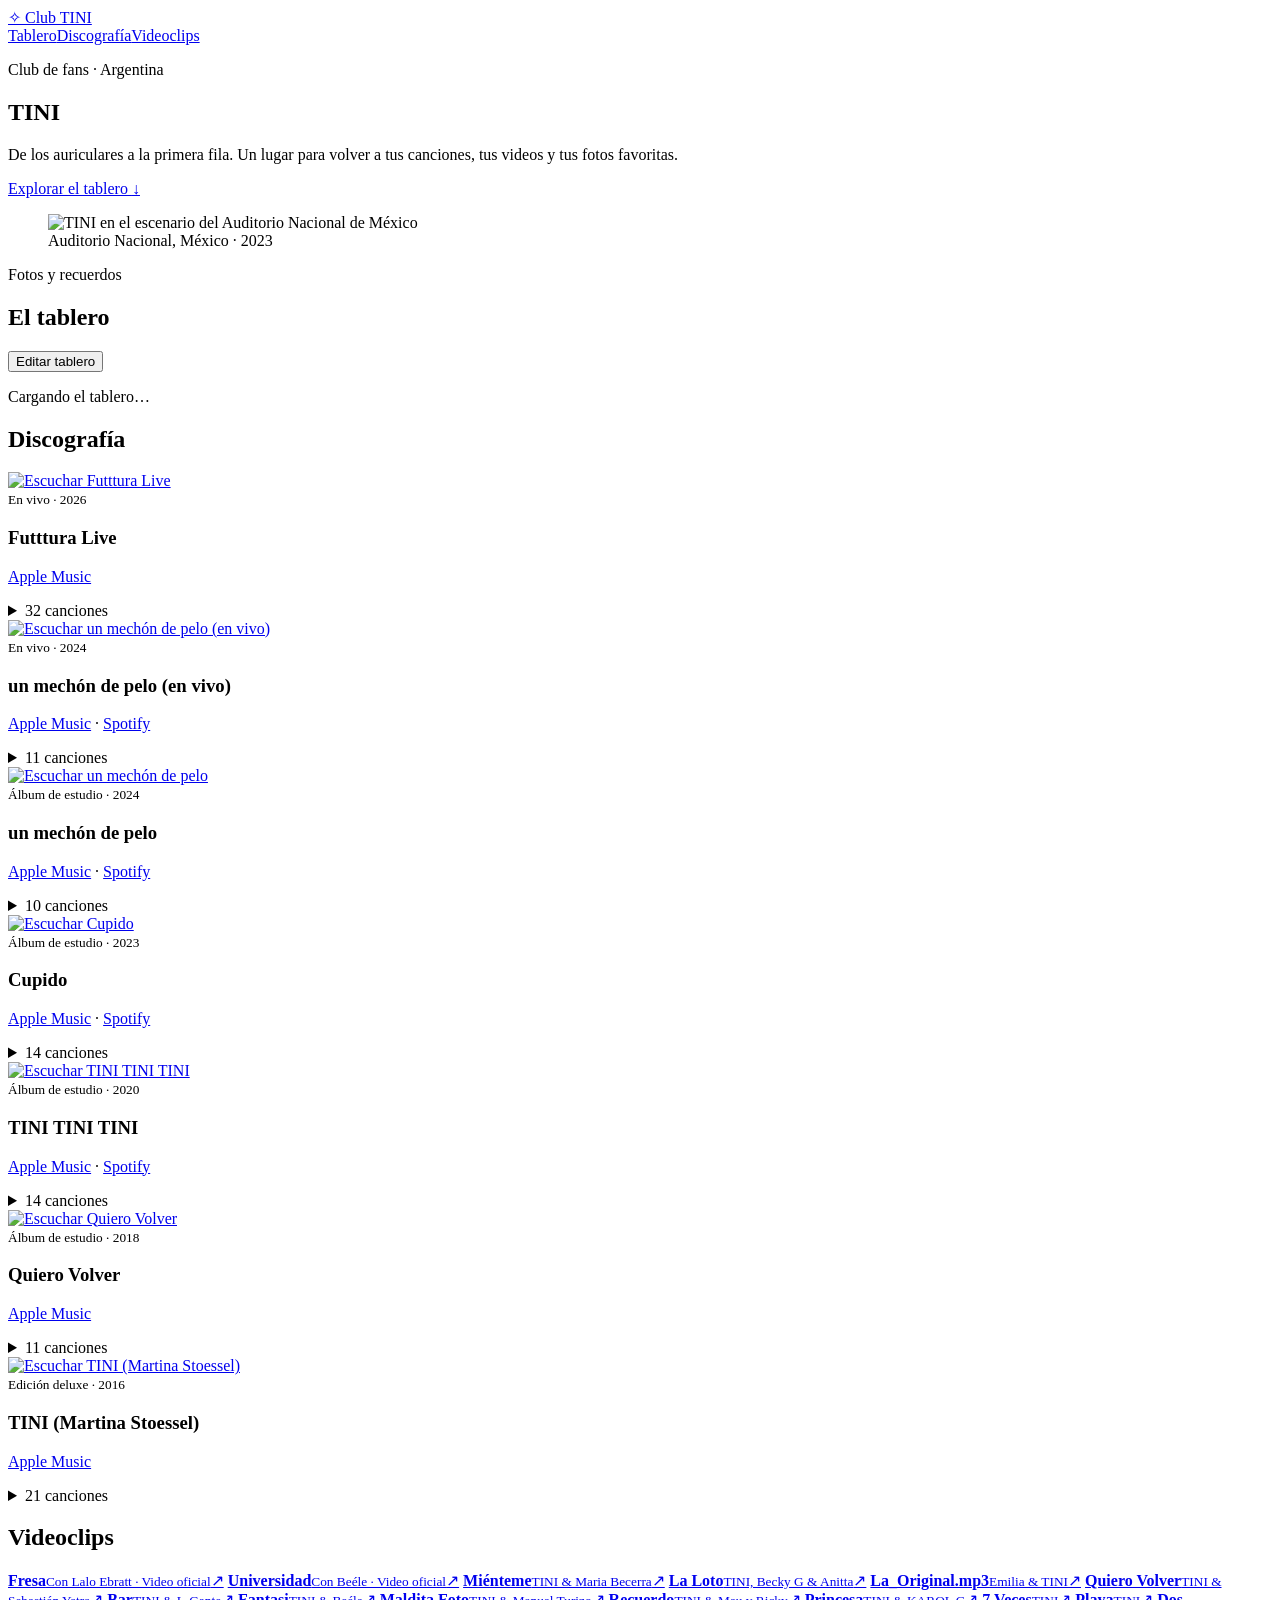
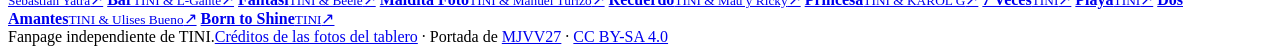
==== public/index.html @ 9dbcd38d "Amplía Club TINI con fotos, discografía y videoclips Incorpora las fotos acreditadas para el tablero" ====
<!doctype html>
<html lang="es-AR"><head>
<meta charset="utf-8"><meta name="viewport" content="width=device-width, initial-scale=1">
<meta name="theme-color" content="#fbecf0"><title>TINI · Club TINI</title>
<meta name="description" content="Fanpage de TINI. Discografía, videoclips y un tablero de fotos y enlaces.">
<link rel="icon" href="data:,"><link rel="stylesheet" href="/estilos.css"><script src="/tablero.js" type="module"></script>
</head><body class="tini">
<header class="cabecera"><div class="ancho barra"><a class="marca" href="#inicio">✧ Club TINI</a><nav aria-label="Navegación"><a href="#tablero">Tablero</a><a href="#seleccion">Discografía</a><a href="#extras">Videoclips</a></nav></div></header>
<main id="inicio"><section class="portada ancho"><div class="titular"><p class="rubro">Club de fans · Argentina</p>
<h1>TINI</h1>
<p class="bajada">De los auriculares a la primera fila. Un lugar para volver a tus canciones, tus videos y tus fotos favoritas.</p>
<a class="boton" href="#tablero">Explorar el tablero <span aria-hidden="true">↓</span></a></div>
<figure><img src="/portada.jpg" alt="TINI en el escenario del Auditorio Nacional de México" fetchpriority="high"><figcaption>Auditorio Nacional, México · 2023</figcaption></figure></section>
<section class="zona ancho" id="tablero"><div class="titulo-zona"><div><p class="rubro">Fotos y recuerdos</p><h2>El tablero</h2></div>
<button type="button" class="secundario" id="editar">Editar tablero</button></div>
<dialog id="acceso"><form id="sesion"><h3>Editar el tablero</h3><label>Clave de edición<input type="password" id="clave" required autocomplete="current-password"></label><p id="error-acceso" role="alert"></p><div class="acciones"><button>Entrar</button><button type="button" class="secundario" id="cerrar">Cancelar</button></div></form></dialog>
<form id="nuevo" hidden><h3>Guardar un pin</h3><div class="campos"><label>Enlace o publicación de X<input type="url" name="enlace" placeholder="https://" maxlength="3000"></label><label>O subí una foto <small>(hasta 1,8 MB)</small><input type="file" name="archivo" accept="image/jpeg,image/png,image/webp,image/gif"></label><label>Título opcional<input type="text" name="titulo" maxlength="120"></label></div>
<div class="acciones"><button>Guardar pin</button><small>Arrastrá los pines o usá las flechas para ordenarlos.</small></div></form>
<p id="estado" role="status" aria-live="polite">Cargando el tablero…</p><div id="pines" class="muro"></div><button id="mas" class="secundario" hidden>Cargar más</button></section>
<div class="selecciones"><div class="ancho"><section id="seleccion"><h2>Discografía</h2><div class="discoteca">
<article class="disco">
<a class="caratula" href="https://music.apple.com/ar/album/futttura-live/6824683798" target="_blank" rel="noopener noreferrer"><img src="https://is1-ssl.mzstatic.com/image/thumb/Music211/v4/67/56/a9/6756a9d1-4a1d-978f-6dfe-c56902a2bd67/196874648841.jpg/480x480bb.jpg" alt="Escuchar Futttura Live" loading="lazy" width="480" height="480"></a>
<div class="cuerpo-disco"><small>En vivo · 2026</small><h3>Futttura Live</h3><p><a href="https://music.apple.com/ar/album/futttura-live/6824683798" target="_blank" rel="noopener noreferrer">Apple Music</a></p>
<details><summary>32 canciones</summary><ol><li><a href="https://music.apple.com/ar/album/intro-futttura-live/6824683798?i=6824683799" target="_blank" rel="noopener noreferrer">Intro Futttura (live)</a></li>
<li><a href="https://music.apple.com/ar/album/el-cielo-fresa-live/6824683798?i=6824683802" target="_blank" rel="noopener noreferrer">El Cielo + Fresa (live)</a></li>
<li><a href="https://music.apple.com/ar/album/la-loto-live/6824683798?i=6824683803" target="_blank" rel="noopener noreferrer">La Loto (live)</a></li>
<li><a href="https://music.apple.com/ar/album/mu%C3%B1ecas-live/6824683798?i=6824683805" target="_blank" rel="noopener noreferrer">Muñecas (live)</a></li>
<li><a href="https://music.apple.com/ar/album/las-jordans-live/6824683798?i=6824684017" target="_blank" rel="noopener noreferrer">Las Jordans (live)</a></li>
<li><a href="https://music.apple.com/ar/album/intro-violetta-live/6824683798?i=6824684018" target="_blank" rel="noopener noreferrer">Intro Violetta (live)</a></li>
<li><a href="https://music.apple.com/ar/album/en-mi-mundo-live/6824683798?i=6824684019" target="_blank" rel="noopener noreferrer">En Mi Mundo (live)</a></li>
<li><a href="https://music.apple.com/ar/album/como-quieres-live/6824683798?i=6824684021" target="_blank" rel="noopener noreferrer">Como Quieres (live)</a></li>
<li><a href="https://music.apple.com/ar/album/te-creo-live/6824683798?i=6824684022" target="_blank" rel="noopener noreferrer">Te Creo (live)</a></li>
<li><a href="https://music.apple.com/ar/album/siempre-brillar%C3%A1s-live/6824683798?i=6824684023" target="_blank" rel="noopener noreferrer">Siempre Brillarás (live)</a></li>
<li><a href="https://music.apple.com/ar/album/su%C3%A9ltate-el-pelo-22-live/6824683798?i=6824684024" target="_blank" rel="noopener noreferrer">Suéltate el pelo + 22 (live)</a></li>
<li><a href="https://music.apple.com/ar/album/cupido-versi%C3%B3n-balada-live/6824683798?i=6824684025" target="_blank" rel="noopener noreferrer">Cupido (versión balada - live)</a></li>
<li><a href="https://music.apple.com/ar/album/intro-renacimiento-live/6824683798?i=6824684026" target="_blank" rel="noopener noreferrer">Intro Renacimiento (live)</a></li>
<li><a href="https://music.apple.com/ar/album/down-live/6824683798?i=6824684028" target="_blank" rel="noopener noreferrer">Down (live)</a></li>
<li><a href="https://music.apple.com/ar/album/una-noche-m%C3%A1s-live/6824683798?i=6824684029" target="_blank" rel="noopener noreferrer">Una Noche Más (live)</a></li>
<li><a href="https://music.apple.com/ar/album/me-gusta-live/6824683798?i=6824684030" target="_blank" rel="noopener noreferrer">Me Gusta (live)</a></li>
<li><a href="https://music.apple.com/ar/album/buenos-aires-tech-live/6824683798?i=6824684032" target="_blank" rel="noopener noreferrer">Buenos Aires Tech (live)</a></li>
<li><a href="https://music.apple.com/ar/album/si-t%C3%BA-te-vas-live/6824683798?i=6824684033" target="_blank" rel="noopener noreferrer">Si Tú Te Vas (live)</a></li>
<li><a href="https://music.apple.com/ar/album/we-pray-feat-coldplay-tinis-live-version/6824683798?i=6824684034" target="_blank" rel="noopener noreferrer">WE PRAY (feat. Coldplay) [TINI&#x27;s Live Version]</a></li>
<li><a href="https://music.apple.com/ar/album/te-pido-live/6824683798?i=6824684036" target="_blank" rel="noopener noreferrer">Te Pido (live)</a></li>
<li><a href="https://music.apple.com/ar/album/ac%C3%A9rcate-live/6824683798?i=6824684038" target="_blank" rel="noopener noreferrer">Acércate (live)</a></li>
<li><a href="https://music.apple.com/ar/album/carne-y-hueso-live/6824683798?i=6824684040" target="_blank" rel="noopener noreferrer">Carne y Hueso (live)</a></li>
<li><a href="https://music.apple.com/ar/album/por-qu%C3%A9-te-vas-live/6824683798?i=6824684043" target="_blank" rel="noopener noreferrer">Por Qué Te Vas (live)</a></li>
<li><a href="https://music.apple.com/ar/album/consejo-de-amor-live/6824683798?i=6824684044" target="_blank" rel="noopener noreferrer">Consejo de Amor (live)</a></li>
<li><a href="https://music.apple.com/ar/album/ep%C3%ADlogo-futttura-live/6824683798?i=6824684046" target="_blank" rel="noopener noreferrer">Epílogo Futttura (live)</a></li>
<li><a href="https://music.apple.com/ar/album/fantasi-live/6824683798?i=6824684077" target="_blank" rel="noopener noreferrer">Fantasi (live)</a></li>
<li><a href="https://music.apple.com/ar/album/universidad-live/6824683798?i=6824684078" target="_blank" rel="noopener noreferrer">Universidad (live)</a></li>
<li><a href="https://music.apple.com/ar/album/maldita-foto-live/6824683798?i=6824684079" target="_blank" rel="noopener noreferrer">Maldita Foto (live)</a></li>
<li><a href="https://music.apple.com/ar/album/36-vidas-live/6824683798?i=6824684080" target="_blank" rel="noopener noreferrer">36 Vidas (live)</a></li>
<li><a href="https://music.apple.com/ar/album/la-triple-t-live/6824683798?i=6824684081" target="_blank" rel="noopener noreferrer">La Triple T (live)</a></li>
<li><a href="https://music.apple.com/ar/album/mi%C3%A9nteme-live/6824683798?i=6824684082" target="_blank" rel="noopener noreferrer">Miénteme (live)</a></li>
<li><a href="https://music.apple.com/ar/album/cupido-live/6824683798?i=6824684083" target="_blank" rel="noopener noreferrer">Cupido (live)</a></li></ol></details></div>
</article>
<article class="disco">
<a class="caratula" href="https://music.apple.com/ar/album/un-mech%C3%B3n-de-pelo-en-vivo/1758247465" target="_blank" rel="noopener noreferrer"><img src="https://is1-ssl.mzstatic.com/image/thumb/Music211/v4/2d/d9/bd/2dd9bdaf-b1f0-538e-c423-437b3cbadef7/196872246841.jpg/480x480bb.jpg" alt="Escuchar un mechón de pelo (en vivo)" loading="lazy" width="480" height="480"></a>
<div class="cuerpo-disco"><small>En vivo · 2024</small><h3>un mechón de pelo (en vivo)</h3><p><a href="https://music.apple.com/ar/album/un-mech%C3%B3n-de-pelo-en-vivo/1758247465" target="_blank" rel="noopener noreferrer">Apple Music</a> · <a href="https://open.spotify.com/album/4s2wfn0BINbdUfACzQSBQI" target="_blank" rel="noopener noreferrer">Spotify</a></p>
<details><summary>11 canciones</summary><ol><li><a href="https://music.apple.com/ar/album/miedo-en-vivo/1758247465?i=1758247466" target="_blank" rel="noopener noreferrer">miedo (en vivo)</a></li>
<li><a href="https://music.apple.com/ar/album/interludio-pa-en-vivo/1758247465?i=1758247467" target="_blank" rel="noopener noreferrer">interludio pa (en vivo)</a></li>
<li><a href="https://music.apple.com/ar/album/pa-en-vivo/1758247465?i=1758247468" target="_blank" rel="noopener noreferrer">pa (en vivo)</a></li>
<li><a href="https://music.apple.com/ar/album/posta-ni-de-ti-en-vivo/1758247465?i=1758247469" target="_blank" rel="noopener noreferrer">posta + ni de ti (en vivo)</a></li>
<li><a href="https://music.apple.com/ar/album/%C3%A1ngel-en-vivo/1758247465?i=1758247470" target="_blank" rel="noopener noreferrer">ángel (en vivo)</a></li>
<li><a href="https://music.apple.com/ar/album/buenos-aires-en-vivo/1758247465?i=1758247471" target="_blank" rel="noopener noreferrer">buenos aires (en vivo)</a></li>
<li><a href="https://music.apple.com/ar/album/interludio-tinta-90-en-vivo/1758247465?i=1758247472" target="_blank" rel="noopener noreferrer">interludio tinta 90 (en vivo)</a></li>
<li><a href="https://music.apple.com/ar/album/tinta-90-en-vivo/1758247465?i=1758247475" target="_blank" rel="noopener noreferrer">tinta 90 (en vivo)</a></li>
<li><a href="https://music.apple.com/ar/album/ellas-en-vivo/1758247465?i=1758247476" target="_blank" rel="noopener noreferrer">ellas (en vivo)</a></li>
<li><a href="https://music.apple.com/ar/album/bien-en-vivo/1758247465?i=1758247478" target="_blank" rel="noopener noreferrer">bien (en vivo)</a></li>
<li><a href="https://music.apple.com/ar/album/me-voy-en-vivo/1758247465?i=1758247479" target="_blank" rel="noopener noreferrer">me voy (en vivo)</a></li></ol></details></div>
</article>
<article class="disco">
<a class="caratula" href="https://music.apple.com/ar/album/un-mech%C3%B3n-de-pelo/1737513533" target="_blank" rel="noopener noreferrer"><img src="https://is1-ssl.mzstatic.com/image/thumb/Music221/v4/2c/9f/06/2c9f06d3-f86b-eeb2-1443-1718367bdefa/196871905527.jpg/480x480bb.jpg" alt="Escuchar un mechón de pelo" loading="lazy" width="480" height="480"></a>
<div class="cuerpo-disco"><small>Álbum de estudio · 2024</small><h3>un mechón de pelo</h3><p><a href="https://music.apple.com/ar/album/un-mech%C3%B3n-de-pelo/1737513533" target="_blank" rel="noopener noreferrer">Apple Music</a> · <a href="https://open.spotify.com/album/3wOG84RkmoSoeN3LKkxXga" target="_blank" rel="noopener noreferrer">Spotify</a></p>
<details><summary>10 canciones</summary><ol><li><a href="https://music.apple.com/ar/album/pa/1737513533?i=1737513534" target="_blank" rel="noopener noreferrer">pa</a></li>
<li><a href="https://music.apple.com/ar/album/posta/1737513533?i=1737513535" target="_blank" rel="noopener noreferrer">posta</a></li>
<li><a href="https://music.apple.com/ar/album/miedo/1737513533?i=1737513536" target="_blank" rel="noopener noreferrer">miedo</a></li>
<li><a href="https://music.apple.com/ar/album/ni-de-ti/1737513533?i=1737513537" target="_blank" rel="noopener noreferrer">ni de ti</a></li>
<li><a href="https://music.apple.com/ar/album/%C3%A1ngel/1737513533?i=1737513538" target="_blank" rel="noopener noreferrer">ángel</a></li>
<li><a href="https://music.apple.com/ar/album/buenos-aires/1737513533?i=1737513540" target="_blank" rel="noopener noreferrer">buenos aires</a></li>
<li><a href="https://music.apple.com/ar/album/tinta-90/1737513533?i=1737513541" target="_blank" rel="noopener noreferrer">tinta 90</a></li>
<li><a href="https://music.apple.com/ar/album/ellas/1737513533?i=1737513544" target="_blank" rel="noopener noreferrer">ellas</a></li>
<li><a href="https://music.apple.com/ar/album/bien/1737513533?i=1737513545" target="_blank" rel="noopener noreferrer">bien</a></li>
<li><a href="https://music.apple.com/ar/album/me-voy/1737513533?i=1737513548" target="_blank" rel="noopener noreferrer">me voy</a></li></ol></details></div>
</article>
<article class="disco">
<a class="caratula" href="https://music.apple.com/ar/album/cupido/1668892833" target="_blank" rel="noopener noreferrer"><img src="https://is1-ssl.mzstatic.com/image/thumb/Music126/v4/8e/4d/c6/8e4dc662-e848-84c4-fbf8-74250e70bfdc/196589774842.jpg/480x480bb.jpg" alt="Escuchar Cupido" loading="lazy" width="480" height="480"></a>
<div class="cuerpo-disco"><small>Álbum de estudio · 2023</small><h3>Cupido</h3><p><a href="https://music.apple.com/ar/album/cupido/1668892833" target="_blank" rel="noopener noreferrer">Apple Music</a> · <a href="https://open.spotify.com/album/3HWlgRjxW0H7fWm1n2LBbE" target="_blank" rel="noopener noreferrer">Spotify</a></p>
<details><summary>14 canciones</summary><ol><li><a href="https://music.apple.com/ar/album/cupido/1668892833?i=1668892944" target="_blank" rel="noopener noreferrer">Cupido</a></li>
<li><a href="https://music.apple.com/ar/album/te-pido/1668892833?i=1668892959" target="_blank" rel="noopener noreferrer">Te Pido</a></li>
<li><a href="https://music.apple.com/ar/album/mu%C3%B1ecas/1668892833?i=1668892962" target="_blank" rel="noopener noreferrer">Muñecas</a></li>
<li><a href="https://music.apple.com/ar/album/el-%C3%BAltimo-beso/1668892833?i=1668893326" target="_blank" rel="noopener noreferrer">El Último Beso</a></li>
<li><a href="https://music.apple.com/ar/album/carne-y-hueso/1668892833?i=1668893334" target="_blank" rel="noopener noreferrer">Carne y Hueso</a></li>
<li><a href="https://music.apple.com/ar/album/la-loto/1668892833?i=1668893351" target="_blank" rel="noopener noreferrer">La Loto</a></li>
<li><a href="https://music.apple.com/ar/album/las-jordans/1668892833?i=1668893938" target="_blank" rel="noopener noreferrer">Las Jordans</a></li>
<li><a href="https://music.apple.com/ar/album/beso-en-las-rocas/1668892833?i=1668893944" target="_blank" rel="noopener noreferrer">Beso En Las Rocas</a></li>
<li><a href="https://music.apple.com/ar/album/7-veces/1668892833?i=1668893947" target="_blank" rel="noopener noreferrer">7 Veces</a></li>
<li><a href="https://music.apple.com/ar/album/fantasi/1668892833?i=1668893952" target="_blank" rel="noopener noreferrer">Fantasi</a></li>
<li><a href="https://music.apple.com/ar/album/mi%C3%A9nteme/1668892833?i=1668894208" target="_blank" rel="noopener noreferrer">Miénteme</a></li>
<li><a href="https://music.apple.com/ar/album/maldita-foto/1668892833?i=1668894222" target="_blank" rel="noopener noreferrer">Maldita Foto</a></li>
<li><a href="https://music.apple.com/ar/album/bar/1668892833?i=1668894406" target="_blank" rel="noopener noreferrer">Bar</a></li>
<li><a href="https://music.apple.com/ar/album/la-triple-t/1668892833?i=1668894411" target="_blank" rel="noopener noreferrer">La Triple T</a></li></ol></details></div>
</article>
<article class="disco">
<a class="caratula" href="https://music.apple.com/ar/album/tini-tini-tini/1657069042" target="_blank" rel="noopener noreferrer"><img src="https://is1-ssl.mzstatic.com/image/thumb/Music122/v4/1a/0c/6e/1a0c6e1f-deb7-c13c-744b-04a40fdc3ef8/196589607300.jpg/480x480bb.jpg" alt="Escuchar TINI TINI TINI" loading="lazy" width="480" height="480"></a>
<div class="cuerpo-disco"><small>Álbum de estudio · 2020</small><h3>TINI TINI TINI</h3><p><a href="https://music.apple.com/ar/album/tini-tini-tini/1657069042" target="_blank" rel="noopener noreferrer">Apple Music</a> · <a href="https://open.spotify.com/search/TINI%20TINI%20TINI/albums" target="_blank" rel="noopener noreferrer">Spotify</a></p>
<details><summary>14 canciones</summary><ol><li><a href="https://music.apple.com/ar/album/un-beso-en-madrid/1657069042?i=1657069064" target="_blank" rel="noopener noreferrer">Un Beso en Madrid</a></li>
<li><a href="https://music.apple.com/ar/album/fresa/1657069042?i=1657069166" target="_blank" rel="noopener noreferrer">Fresa</a></li>
<li><a href="https://music.apple.com/ar/album/si-t%C3%BA-supieras/1657069042?i=1657069169" target="_blank" rel="noopener noreferrer">Si Tú Supieras</a></li>
<li><a href="https://music.apple.com/ar/album/tuyo/1657069042?i=1657069170" target="_blank" rel="noopener noreferrer">Tuyo</a></li>
<li><a href="https://music.apple.com/ar/album/te-olvidar%C3%A9/1657069042?i=1657069177" target="_blank" rel="noopener noreferrer">Te Olvidaré</a></li>
<li><a href="https://music.apple.com/ar/album/ac%C3%A9rcate/1657069042?i=1657069181" target="_blank" rel="noopener noreferrer">Acércate</a></li>
<li><a href="https://music.apple.com/ar/album/playa/1657069042?i=1657069184" target="_blank" rel="noopener noreferrer">Playa</a></li>
<li><a href="https://music.apple.com/ar/album/ella-dice/1657069042?i=1657069516" target="_blank" rel="noopener noreferrer">Ella Dice</a></li>
<li><a href="https://music.apple.com/ar/album/duele-feat-john-c/1657069042?i=1657069523" target="_blank" rel="noopener noreferrer">Duele (feat. John C)</a></li>
<li><a href="https://music.apple.com/ar/album/recuerdo/1657069042?i=1657069526" target="_blank" rel="noopener noreferrer">Recuerdo</a></li>
<li><a href="https://music.apple.com/ar/album/oye/1657069042?i=1657069647" target="_blank" rel="noopener noreferrer">Oye</a></li>
<li><a href="https://music.apple.com/ar/album/diciembre/1657069042?i=1657069651" target="_blank" rel="noopener noreferrer">Diciembre</a></li>
<li><a href="https://music.apple.com/ar/album/su%C3%A9ltate-el-pelo/1657069042?i=1657069659" target="_blank" rel="noopener noreferrer">Suéltate el Pelo</a></li>
<li><a href="https://music.apple.com/ar/album/22/1657069042?i=1657069663" target="_blank" rel="noopener noreferrer">22</a></li></ol></details></div>
</article>
<article class="disco">
<a class="caratula" href="https://music.apple.com/ar/album/quiero-volver/1657068973" target="_blank" rel="noopener noreferrer"><img src="https://is1-ssl.mzstatic.com/image/thumb/Music122/v4/8e/61/8b/8e618bfe-474c-b510-549f-c845f0752c12/196589607294.jpg/480x480bb.jpg" alt="Escuchar Quiero Volver" loading="lazy" width="480" height="480"></a>
<div class="cuerpo-disco"><small>Álbum de estudio · 2018</small><h3>Quiero Volver</h3><p><a href="https://music.apple.com/ar/album/quiero-volver/1657068973" target="_blank" rel="noopener noreferrer">Apple Music</a></p>
<details><summary>11 canciones</summary><ol><li><a href="https://music.apple.com/ar/album/quiero-volver/1657068973?i=1657068974" target="_blank" rel="noopener noreferrer">Quiero Volver</a></li>
<li><a href="https://music.apple.com/ar/album/flores/1657068973?i=1657069246" target="_blank" rel="noopener noreferrer">Flores</a></li>
<li><a href="https://music.apple.com/ar/album/princesa/1657068973?i=1657069247" target="_blank" rel="noopener noreferrer">Princesa</a></li>
<li><a href="https://music.apple.com/ar/album/like-that/1657068973?i=1657069248" target="_blank" rel="noopener noreferrer">Like That</a></li>
<li><a href="https://music.apple.com/ar/album/por-qu%C3%A9-te-vas/1657068973?i=1657069249" target="_blank" rel="noopener noreferrer">Por Qué Te Vas</a></li>
<li><a href="https://music.apple.com/ar/album/waves/1657068973?i=1657069250" target="_blank" rel="noopener noreferrer">Waves</a></li>
<li><a href="https://music.apple.com/ar/album/consejo-de-amor-feat-morat/1657068973?i=1657069251" target="_blank" rel="noopener noreferrer">Consejo de Amor (feat. Morat)</a></li>
<li><a href="https://music.apple.com/ar/album/never-ready/1657068973?i=1657069254" target="_blank" rel="noopener noreferrer">Never Ready</a></li>
<li><a href="https://music.apple.com/ar/album/love-is-love/1657068973?i=1657069255" target="_blank" rel="noopener noreferrer">Love Is Love</a></li>
<li><a href="https://music.apple.com/ar/album/te-quiero-m%C3%A1s/1657068973?i=1657069256" target="_blank" rel="noopener noreferrer">Te Quiero Más</a></li>
<li><a href="https://music.apple.com/ar/album/respirar/1657068973?i=1657069257" target="_blank" rel="noopener noreferrer">Respirar</a></li></ol></details></div>
</article>
<article class="disco">
<a class="caratula" href="https://music.apple.com/ar/album/tini-martina-stoessel-deluxe-edition/1440647892" target="_blank" rel="noopener noreferrer"><img src="https://is1-ssl.mzstatic.com/image/thumb/Music124/v4/ad/e8/22/ade82242-7cee-f19b-71e5-25b47df3b47f/00050087345648.rgb.jpg/480x480bb.jpg" alt="Escuchar TINI (Martina Stoessel)" loading="lazy" width="480" height="480"></a>
<div class="cuerpo-disco"><small>Edición deluxe · 2016</small><h3>TINI (Martina Stoessel)</h3><p><a href="https://music.apple.com/ar/album/tini-martina-stoessel-deluxe-edition/1440647892" target="_blank" rel="noopener noreferrer">Apple Music</a></p>
<details><summary>21 canciones</summary><ol><li><a href="https://music.apple.com/ar/album/all-you-gotta-do/1440647892?i=1440648047" target="_blank" rel="noopener noreferrer">All You Gotta Do</a></li>
<li><a href="https://music.apple.com/ar/album/great-escape/1440647892?i=1440648070" target="_blank" rel="noopener noreferrer">Great Escape</a></li>
<li><a href="https://music.apple.com/ar/album/still-standing/1440647892?i=1440648174" target="_blank" rel="noopener noreferrer">Still Standing</a></li>
<li><a href="https://music.apple.com/ar/album/got-me-started/1440647892?i=1440648178" target="_blank" rel="noopener noreferrer">Got Me Started</a></li>
<li><a href="https://music.apple.com/ar/album/my-stupid-heart/1440647892?i=1440648183" target="_blank" rel="noopener noreferrer">My Stupid Heart</a></li>
<li><a href="https://music.apple.com/ar/album/dont-cry-for-me/1440647892?i=1440648186" target="_blank" rel="noopener noreferrer">Don&#x27;t Cry for Me</a></li>
<li><a href="https://music.apple.com/ar/album/finders-keepers/1440647892?i=1440648189" target="_blank" rel="noopener noreferrer">Finders Keepers</a></li>
<li><a href="https://music.apple.com/ar/album/handwritten/1440647892?i=1440648343" target="_blank" rel="noopener noreferrer">Handwritten</a></li>
<li><a href="https://music.apple.com/ar/album/s%C3%B3lo-dime-tu/1440647892?i=1440648348" target="_blank" rel="noopener noreferrer">Sólo Dime Tu</a></li>
<li><a href="https://music.apple.com/ar/album/sigo-adelante/1440647892?i=1440648352" target="_blank" rel="noopener noreferrer">Sigo Adelante</a></li>
<li><a href="https://music.apple.com/ar/album/si-t%C3%BA-te-vas/1440647892?i=1440648408" target="_blank" rel="noopener noreferrer">Si Tú Te Vas</a></li>
<li><a href="https://music.apple.com/ar/album/lo-que-tu-alma-escribe/1440647892?i=1440648413" target="_blank" rel="noopener noreferrer">Lo Que Tu Alma Escribe</a></li>
<li><a href="https://music.apple.com/ar/album/siempre-brillar%C3%A1s/1440647892?i=1440648419" target="_blank" rel="noopener noreferrer">Siempre Brillarás</a></li>
<li><a href="https://music.apple.com/ar/album/se-escapa-tu-amor/1440647892?i=1440648425" target="_blank" rel="noopener noreferrer">Se Escapa Tu Amor</a></li>
<li><a href="https://music.apple.com/ar/album/yo-te-amo-a-ti/1440647892?i=1440648430" target="_blank" rel="noopener noreferrer">Yo Te Amo a Ti</a></li>
<li><a href="https://music.apple.com/ar/album/conf%C3%ADa-en-m%C3%AD/1440647892?i=1440648648" target="_blank" rel="noopener noreferrer">Confía En Mí</a></li>
<li><a href="https://music.apple.com/ar/album/born-to-shine/1440647892?i=1440648651" target="_blank" rel="noopener noreferrer">Born to Shine</a></li>
<li><a href="https://music.apple.com/ar/album/i-want-you/1440647892?i=1440648655" target="_blank" rel="noopener noreferrer">I Want You</a></li>
<li><a href="https://music.apple.com/ar/album/light-your-heart/1440647892?i=1440648659" target="_blank" rel="noopener noreferrer">Light Your Heart</a></li>
<li><a href="https://music.apple.com/ar/album/losing-the-love/1440647892?i=1440648663" target="_blank" rel="noopener noreferrer">Losing the Love</a></li>
<li><a href="https://music.apple.com/ar/album/siempre-brillar%C3%A1s-ac%C3%BAstico/1440647892?i=1440648665" target="_blank" rel="noopener noreferrer">Siempre Brillarás (Acústico)</a></li></ol></details></div>
</article></div></section>
<section id="extras"><h2>Videoclips</h2><div class="videoteca">
<a class="ficha" href="https://www.youtube.com/watch?v=JmeyoMooJPY" target="_blank" rel="noopener noreferrer"><span><strong>Fresa</strong><small>Con Lalo Ebratt · Video oficial</small></span><span aria-hidden="true">↗</span></a>
<a class="ficha" href="https://www.youtube.com/watch?v=-XsG__3Rwxg" target="_blank" rel="noopener noreferrer"><span><strong>Universidad</strong><small>Con Beéle · Video oficial</small></span><span aria-hidden="true">↗</span></a>
<a class="ficha" href="https://music.apple.com/ar/music-video/mi%C3%A9nteme/1565412478" target="_blank" rel="noopener noreferrer"><span><strong>Miénteme</strong><small>TINI &amp; Maria Becerra</small></span><span aria-hidden="true">↗</span></a>
<a class="ficha" href="https://music.apple.com/ar/music-video/la-loto/1631184768" target="_blank" rel="noopener noreferrer"><span><strong>La Loto</strong><small>TINI, Becky G &amp; Anitta</small></span><span aria-hidden="true">↗</span></a>
<a class="ficha" href="https://music.apple.com/ar/music-video/la-original-mp3/1714325537" target="_blank" rel="noopener noreferrer"><span><strong>La_Original.mp3</strong><small>Emilia &amp; TINI</small></span><span aria-hidden="true">↗</span></a>
<a class="ficha" href="https://music.apple.com/ar/music-video/quiero-volver/1419795135" target="_blank" rel="noopener noreferrer"><span><strong>Quiero Volver</strong><small>TINI &amp; Sebastián Yatra</small></span><span aria-hidden="true">↗</span></a>
<a class="ficha" href="https://music.apple.com/ar/music-video/bar/1594730921" target="_blank" rel="noopener noreferrer"><span><strong>Bar</strong><small>TINI &amp; L-Gante</small></span><span aria-hidden="true">↗</span></a>
<a class="ficha" href="https://music.apple.com/ar/music-video/fantasi/1609705732" target="_blank" rel="noopener noreferrer"><span><strong>Fantasi</strong><small>TINI &amp; Beéle</small></span><span aria-hidden="true">↗</span></a>
<a class="ficha" href="https://music.apple.com/ar/music-video/maldita-foto/1580498666" target="_blank" rel="noopener noreferrer"><span><strong>Maldita Foto</strong><small>TINI &amp; Manuel Turizo</small></span><span aria-hidden="true">↗</span></a>
<a class="ficha" href="https://music.apple.com/ar/music-video/recuerdo/1493849498" target="_blank" rel="noopener noreferrer"><span><strong>Recuerdo</strong><small>TINI &amp; Mau y Ricky</small></span><span aria-hidden="true">↗</span></a>
<a class="ficha" href="https://music.apple.com/ar/music-video/princesa/1366384674" target="_blank" rel="noopener noreferrer"><span><strong>Princesa</strong><small>TINI &amp; KAROL G</small></span><span aria-hidden="true">↗</span></a>
<a class="ficha" href="https://music.apple.com/ar/music-video/7-veces-letra-lyric/1672391197" target="_blank" rel="noopener noreferrer"><span><strong>7 Veces</strong><small>TINI</small></span><span aria-hidden="true">↗</span></a>
<a class="ficha" href="https://music.apple.com/ar/music-video/playa-lyric-video/1668484018" target="_blank" rel="noopener noreferrer"><span><strong>Playa</strong><small>TINI</small></span><span aria-hidden="true">↗</span></a>
<a class="ficha" href="https://music.apple.com/ar/music-video/dos-amantes-video-oficial/1887301200" target="_blank" rel="noopener noreferrer"><span><strong>Dos Amantes</strong><small>TINI &amp; Ulises Bueno</small></span><span aria-hidden="true">↗</span></a>
<a class="ficha" href="https://music.apple.com/ar/music-video/born-to-shine/1445020875" target="_blank" rel="noopener noreferrer"><span><strong>Born to Shine</strong><small>TINI</small></span><span aria-hidden="true">↗</span></a></div></section></div></div>
</main><footer class="ancho"><span>Fanpage independiente de TINI.</span><span><a href="/creditos.html">Créditos de las fotos del tablero</a> · Portada de <a href="https://commons.wikimedia.org/wiki/File:Concierto_Tini_Stoessel_Auditorio_Nacional_2023.jpg">MJVV27</a> · <a href="https://creativecommons.org/licenses/by-sa/4.0/">CC BY-SA 4.0</a></span></footer></body></html>
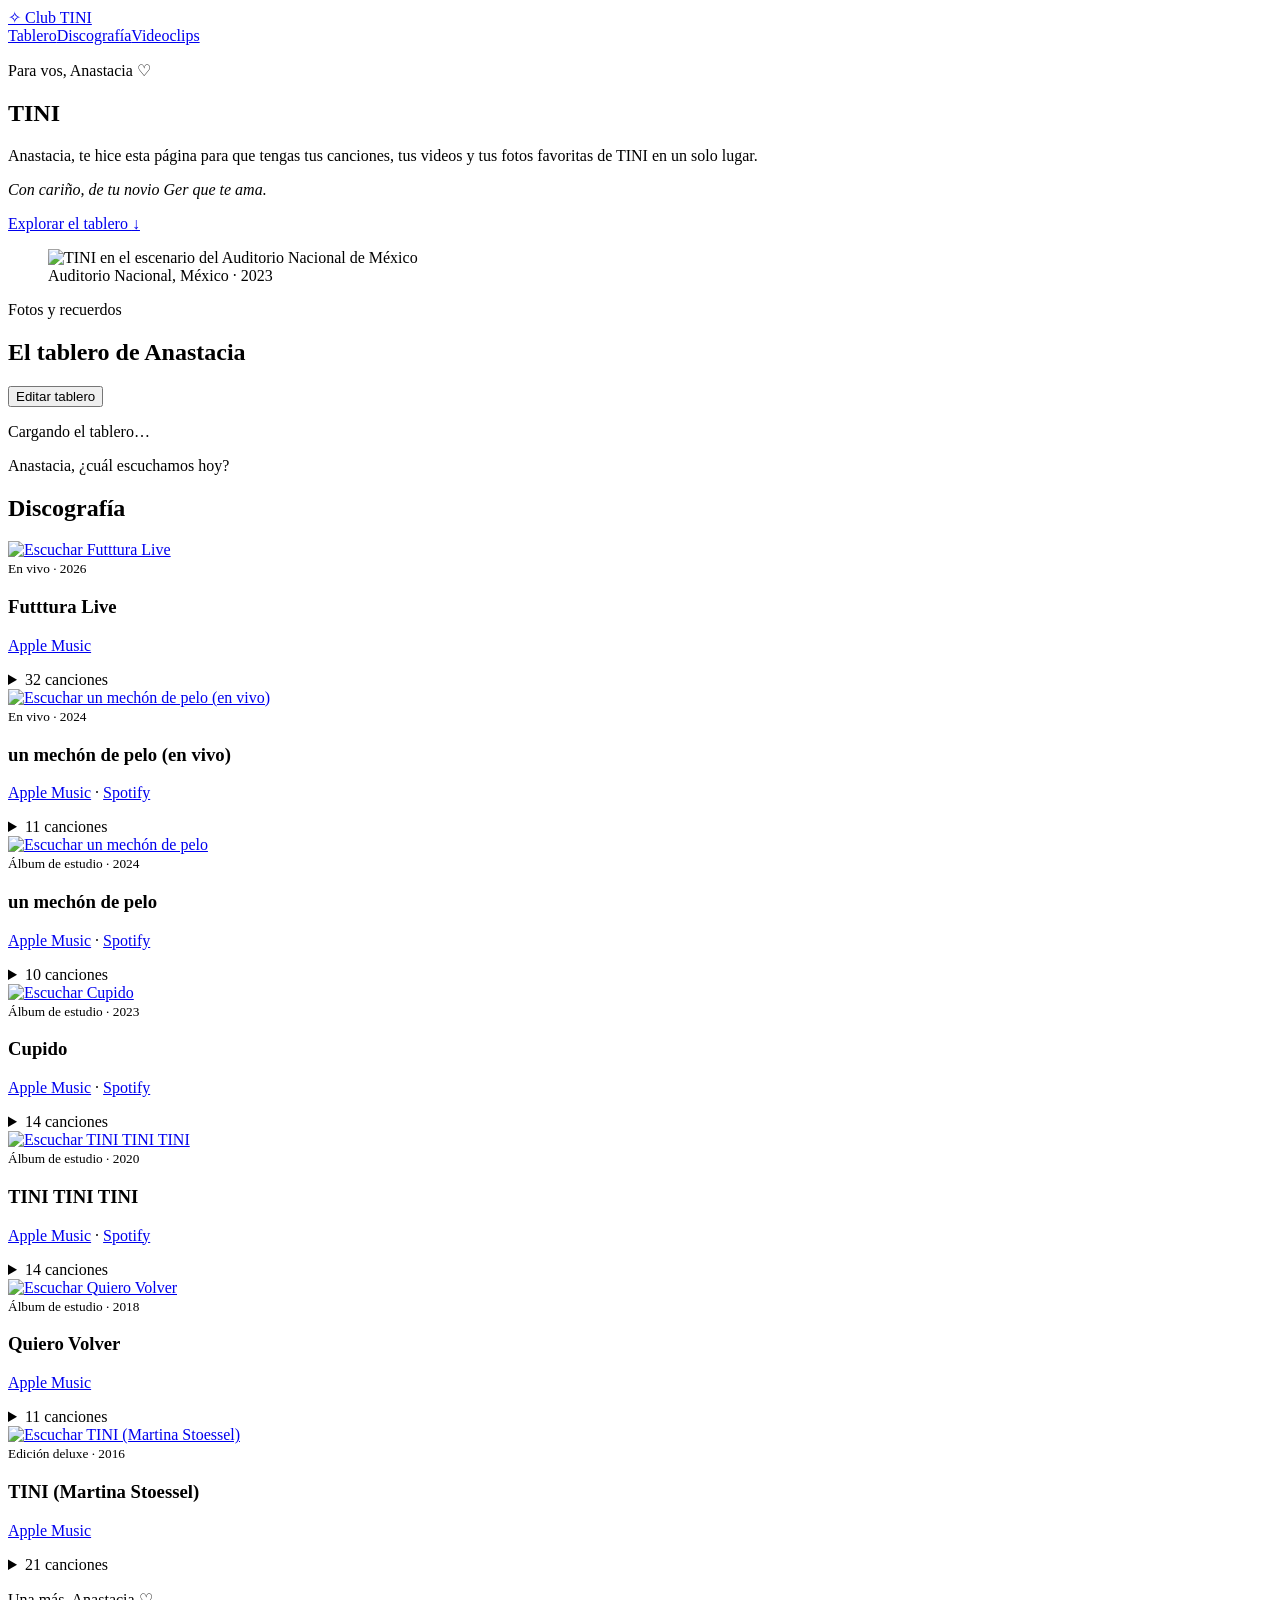
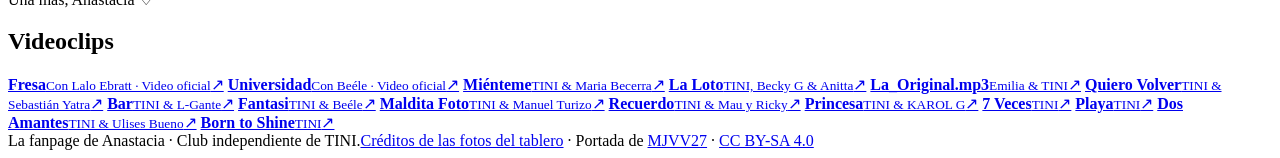
==== commit 1b927a85: "Dedicar el Club TINI a Anastacia La fanpage lleva el nombre de Anastacia y una dedicatoria de Ger.  " ====
--- a/public/index.html
+++ b/public/index.html
@@ -1,23 +1,23 @@
 <!doctype html>
 <html lang="es-AR"><head>
 <meta charset="utf-8"><meta name="viewport" content="width=device-width, initial-scale=1">
-<meta name="theme-color" content="#fbecf0"><title>TINI · Club TINI</title>
-<meta name="description" content="Fanpage de TINI. Discografía, videoclips y un tablero de fotos y enlaces.">
+<meta name="theme-color" content="#fbecf0"><title>El Club TINI de Anastacia</title>
+<meta name="description" content="La fanpage de TINI de Anastacia. Discografía, videoclips y un tablero de fotos y enlaces.">
 <link rel="icon" href="data:,"><link rel="stylesheet" href="/estilos.css"><script src="/tablero.js" type="module"></script>
 </head><body class="tini">
 <header class="cabecera"><div class="ancho barra"><a class="marca" href="#inicio">✧ Club TINI</a><nav aria-label="Navegación"><a href="#tablero">Tablero</a><a href="#seleccion">Discografía</a><a href="#extras">Videoclips</a></nav></div></header>
-<main id="inicio"><section class="portada ancho"><div class="titular"><p class="rubro">Club de fans · Argentina</p>
+<main id="inicio"><section class="portada ancho"><div class="titular"><p class="rubro">Para vos, Anastacia ♡</p>
 <h1>TINI</h1>
-<p class="bajada">De los auriculares a la primera fila. Un lugar para volver a tus canciones, tus videos y tus fotos favoritas.</p>
+<p class="bajada">Anastacia, te hice esta página para que tengas tus canciones, tus videos y tus fotos favoritas de TINI en un solo lugar.</p><p class="bajada"><em>Con cariño, de tu novio Ger que te ama.</em></p>
 <a class="boton" href="#tablero">Explorar el tablero <span aria-hidden="true">↓</span></a></div>
 <figure><img src="/portada.jpg" alt="TINI en el escenario del Auditorio Nacional de México" fetchpriority="high"><figcaption>Auditorio Nacional, México · 2023</figcaption></figure></section>
-<section class="zona ancho" id="tablero"><div class="titulo-zona"><div><p class="rubro">Fotos y recuerdos</p><h2>El tablero</h2></div>
+<section class="zona ancho" id="tablero"><div class="titulo-zona"><div><p class="rubro">Fotos y recuerdos</p><h2>El tablero de Anastacia</h2></div>
 <button type="button" class="secundario" id="editar">Editar tablero</button></div>
 <dialog id="acceso"><form id="sesion"><h3>Editar el tablero</h3><label>Clave de edición<input type="password" id="clave" required autocomplete="current-password"></label><p id="error-acceso" role="alert"></p><div class="acciones"><button>Entrar</button><button type="button" class="secundario" id="cerrar">Cancelar</button></div></form></dialog>
 <form id="nuevo" hidden><h3>Guardar un pin</h3><div class="campos"><label>Enlace o publicación de X<input type="url" name="enlace" placeholder="https://" maxlength="3000"></label><label>O subí una foto <small>(hasta 1,8 MB)</small><input type="file" name="archivo" accept="image/jpeg,image/png,image/webp,image/gif"></label><label>Título opcional<input type="text" name="titulo" maxlength="120"></label></div>
 <div class="acciones"><button>Guardar pin</button><small>Arrastrá los pines o usá las flechas para ordenarlos.</small></div></form>
 <p id="estado" role="status" aria-live="polite">Cargando el tablero…</p><div id="pines" class="muro"></div><button id="mas" class="secundario" hidden>Cargar más</button></section>
-<div class="selecciones"><div class="ancho"><section id="seleccion"><h2>Discografía</h2><div class="discoteca">
+<div class="selecciones"><div class="ancho"><section id="seleccion"><p class="rubro">Anastacia, ¿cuál escuchamos hoy?</p><h2>Discografía</h2><div class="discoteca">
 <article class="disco">
 <a class="caratula" href="https://music.apple.com/ar/album/futttura-live/6824683798" target="_blank" rel="noopener noreferrer"><img src="https://is1-ssl.mzstatic.com/image/thumb/Music211/v4/67/56/a9/6756a9d1-4a1d-978f-6dfe-c56902a2bd67/196874648841.jpg/480x480bb.jpg" alt="Escuchar Futttura Live" loading="lazy" width="480" height="480"></a>
 <div class="cuerpo-disco"><small>En vivo · 2026</small><h3>Futttura Live</h3><p><a href="https://music.apple.com/ar/album/futttura-live/6824683798" target="_blank" rel="noopener noreferrer">Apple Music</a></p>
@@ -159,7 +159,7 @@
 <li><a href="https://music.apple.com/ar/album/losing-the-love/1440647892?i=1440648663" target="_blank" rel="noopener noreferrer">Losing the Love</a></li>
 <li><a href="https://music.apple.com/ar/album/siempre-brillar%C3%A1s-ac%C3%BAstico/1440647892?i=1440648665" target="_blank" rel="noopener noreferrer">Siempre Brillarás (Acústico)</a></li></ol></details></div>
 </article></div></section>
-<section id="extras"><h2>Videoclips</h2><div class="videoteca">
+<section id="extras"><p class="rubro">Una más, Anastacia ♡</p><h2>Videoclips</h2><div class="videoteca">
 <a class="ficha" href="https://www.youtube.com/watch?v=JmeyoMooJPY" target="_blank" rel="noopener noreferrer"><span><strong>Fresa</strong><small>Con Lalo Ebratt · Video oficial</small></span><span aria-hidden="true">↗</span></a>
 <a class="ficha" href="https://www.youtube.com/watch?v=-XsG__3Rwxg" target="_blank" rel="noopener noreferrer"><span><strong>Universidad</strong><small>Con Beéle · Video oficial</small></span><span aria-hidden="true">↗</span></a>
 <a class="ficha" href="https://music.apple.com/ar/music-video/mi%C3%A9nteme/1565412478" target="_blank" rel="noopener noreferrer"><span><strong>Miénteme</strong><small>TINI &amp; Maria Becerra</small></span><span aria-hidden="true">↗</span></a>
@@ -175,4 +175,4 @@
 <a class="ficha" href="https://music.apple.com/ar/music-video/playa-lyric-video/1668484018" target="_blank" rel="noopener noreferrer"><span><strong>Playa</strong><small>TINI</small></span><span aria-hidden="true">↗</span></a>
 <a class="ficha" href="https://music.apple.com/ar/music-video/dos-amantes-video-oficial/1887301200" target="_blank" rel="noopener noreferrer"><span><strong>Dos Amantes</strong><small>TINI &amp; Ulises Bueno</small></span><span aria-hidden="true">↗</span></a>
 <a class="ficha" href="https://music.apple.com/ar/music-video/born-to-shine/1445020875" target="_blank" rel="noopener noreferrer"><span><strong>Born to Shine</strong><small>TINI</small></span><span aria-hidden="true">↗</span></a></div></section></div></div>
-</main><footer class="ancho"><span>Fanpage independiente de TINI.</span><span><a href="/creditos.html">Créditos de las fotos del tablero</a> · Portada de <a href="https://commons.wikimedia.org/wiki/File:Concierto_Tini_Stoessel_Auditorio_Nacional_2023.jpg">MJVV27</a> · <a href="https://creativecommons.org/licenses/by-sa/4.0/">CC BY-SA 4.0</a></span></footer></body></html>
+</main><footer class="ancho"><span>La fanpage de Anastacia · Club independiente de TINI.</span><span><a href="/creditos.html">Créditos de las fotos del tablero</a> · Portada de <a href="https://commons.wikimedia.org/wiki/File:Concierto_Tini_Stoessel_Auditorio_Nacional_2023.jpg">MJVV27</a> · <a href="https://creativecommons.org/licenses/by-sa/4.0/">CC BY-SA 4.0</a></span></footer></body></html>
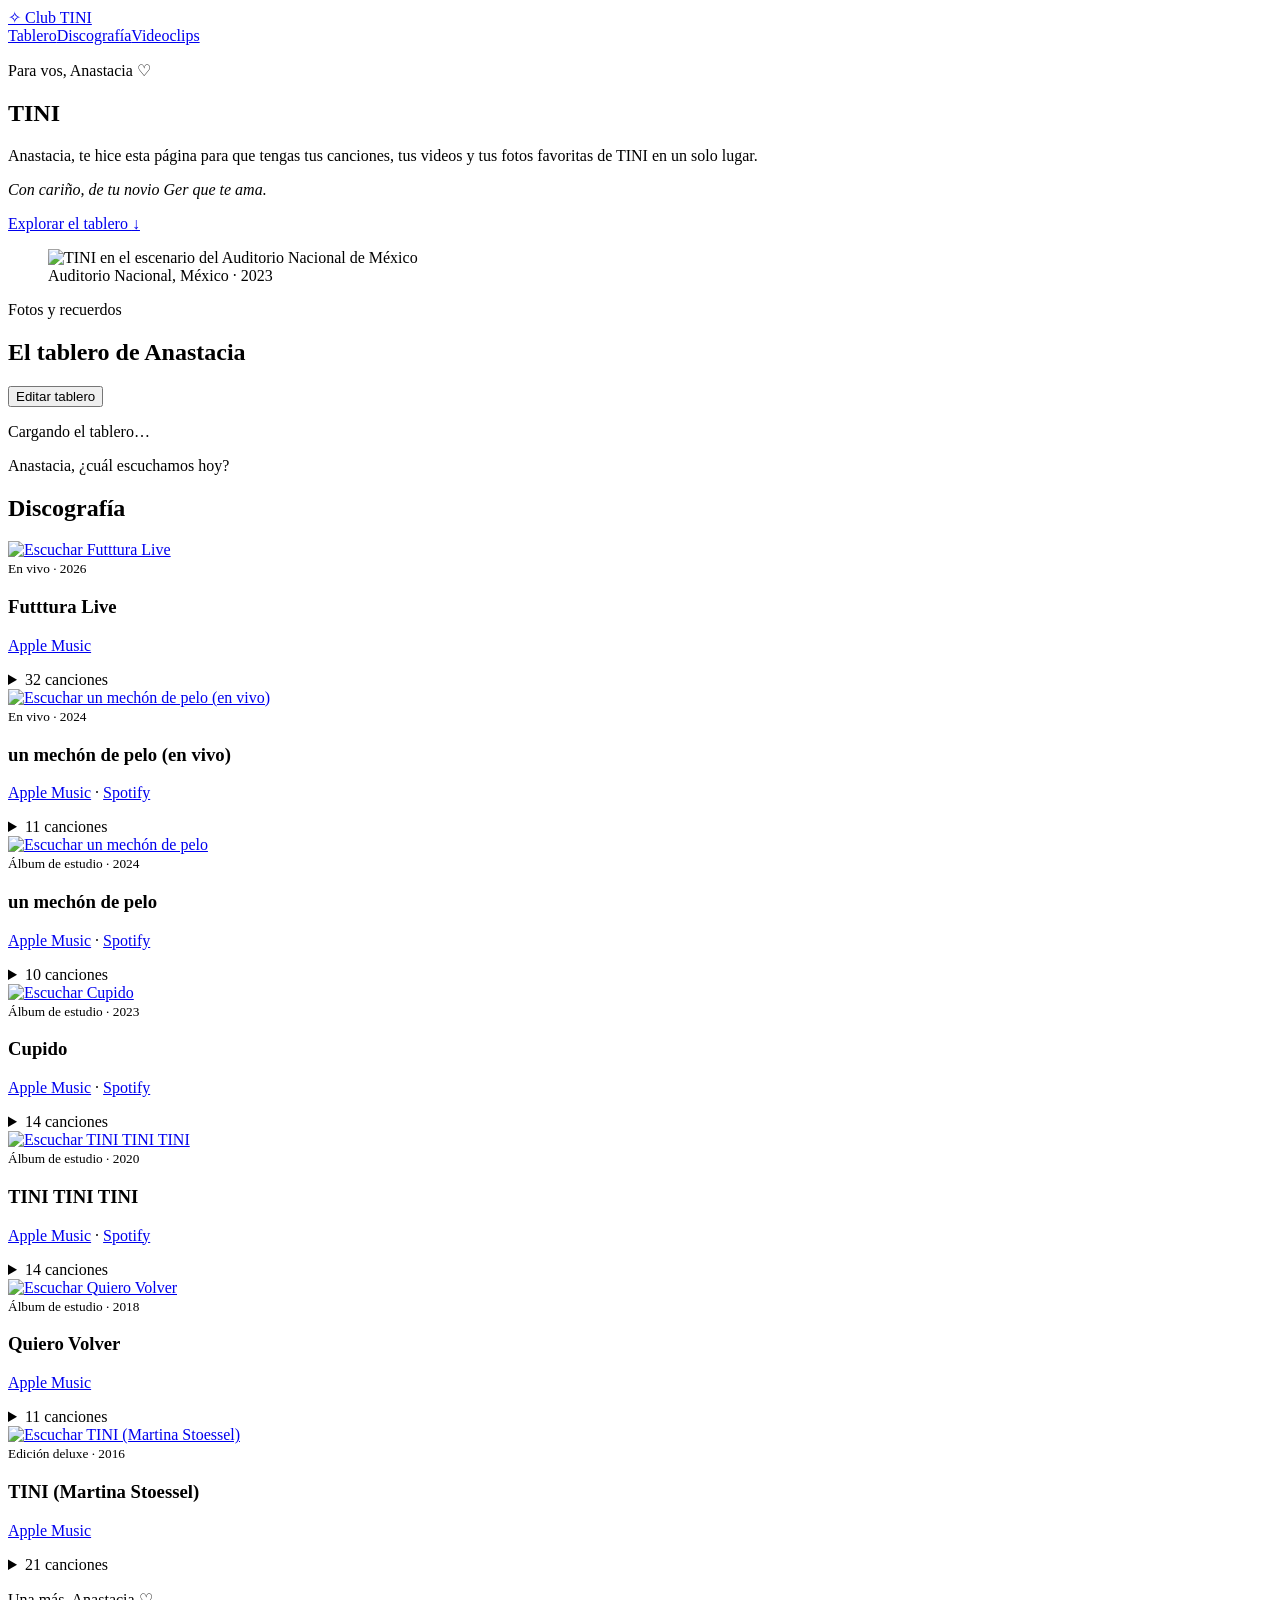
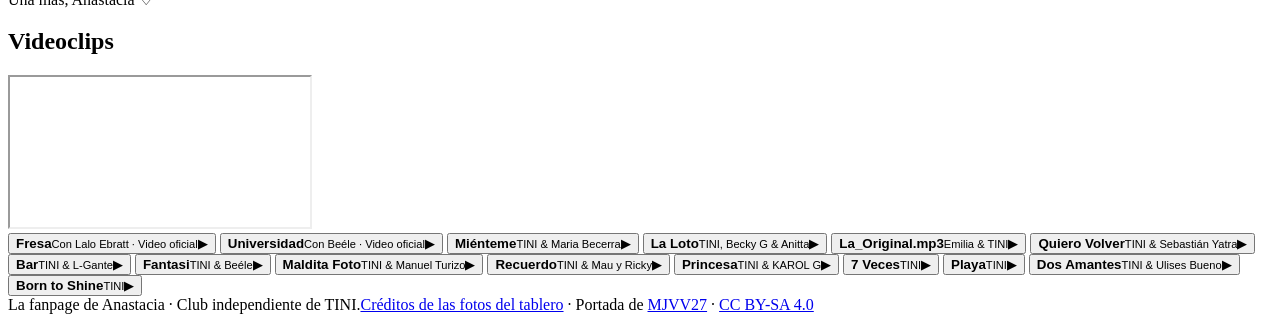
==== commit f1d5da6c: "Reproducir los videoclips de TINI dentro de la fanpage La videoteca permite elegir entre quince vide" ====
--- a/public/index.html
+++ b/public/index.html
@@ -3,7 +3,17 @@
 <meta charset="utf-8"><meta name="viewport" content="width=device-width, initial-scale=1">
 <meta name="theme-color" content="#fbecf0"><title>El Club TINI de Anastacia</title>
 <meta name="description" content="La fanpage de TINI de Anastacia. Discografía, videoclips y un tablero de fotos y enlaces.">
-<link rel="icon" href="data:,"><link rel="stylesheet" href="/estilos.css"><script src="/tablero.js" type="module"></script>
+<meta property="og:type" content="website">
+<meta property="og:title" content="El Club TINI de Anastacia">
+<meta property="og:description" content="Para vos, Anastacia. Tus canciones, videos y fotos favoritas de TINI en un solo lugar.">
+<meta property="og:url" content="https://tini-fanpage.bartoligerman497.workers.dev/">
+<meta property="og:image" content="https://tini-fanpage.bartoligerman497.workers.dev/portada.jpg">
+<meta property="og:image:type" content="image/jpeg">
+<meta property="og:image:width" content="1600">
+<meta property="og:image:height" content="900">
+<meta property="og:image:alt" content="TINI en el escenario del Auditorio Nacional de México">
+<meta name="twitter:card" content="summary_large_image">
+<link rel="icon" type="image/png" sizes="64x64" href="/favicon.png"><link rel="stylesheet" href="/estilos.css"><script src="/tablero.js" type="module"></script>
 </head><body class="tini">
 <header class="cabecera"><div class="ancho barra"><a class="marca" href="#inicio">✧ Club TINI</a><nav aria-label="Navegación"><a href="#tablero">Tablero</a><a href="#seleccion">Discografía</a><a href="#extras">Videoclips</a></nav></div></header>
 <main id="inicio"><section class="portada ancho"><div class="titular"><p class="rubro">Para vos, Anastacia ♡</p>
@@ -159,20 +169,23 @@
 <li><a href="https://music.apple.com/ar/album/losing-the-love/1440647892?i=1440648663" target="_blank" rel="noopener noreferrer">Losing the Love</a></li>
 <li><a href="https://music.apple.com/ar/album/siempre-brillar%C3%A1s-ac%C3%BAstico/1440647892?i=1440648665" target="_blank" rel="noopener noreferrer">Siempre Brillarás (Acústico)</a></li></ol></details></div>
 </article></div></section>
-<section id="extras"><p class="rubro">Una más, Anastacia ♡</p><h2>Videoclips</h2><div class="videoteca">
-<a class="ficha" href="https://www.youtube.com/watch?v=JmeyoMooJPY" target="_blank" rel="noopener noreferrer"><span><strong>Fresa</strong><small>Con Lalo Ebratt · Video oficial</small></span><span aria-hidden="true">↗</span></a>
-<a class="ficha" href="https://www.youtube.com/watch?v=-XsG__3Rwxg" target="_blank" rel="noopener noreferrer"><span><strong>Universidad</strong><small>Con Beéle · Video oficial</small></span><span aria-hidden="true">↗</span></a>
-<a class="ficha" href="https://music.apple.com/ar/music-video/mi%C3%A9nteme/1565412478" target="_blank" rel="noopener noreferrer"><span><strong>Miénteme</strong><small>TINI &amp; Maria Becerra</small></span><span aria-hidden="true">↗</span></a>
-<a class="ficha" href="https://music.apple.com/ar/music-video/la-loto/1631184768" target="_blank" rel="noopener noreferrer"><span><strong>La Loto</strong><small>TINI, Becky G &amp; Anitta</small></span><span aria-hidden="true">↗</span></a>
-<a class="ficha" href="https://music.apple.com/ar/music-video/la-original-mp3/1714325537" target="_blank" rel="noopener noreferrer"><span><strong>La_Original.mp3</strong><small>Emilia &amp; TINI</small></span><span aria-hidden="true">↗</span></a>
-<a class="ficha" href="https://music.apple.com/ar/music-video/quiero-volver/1419795135" target="_blank" rel="noopener noreferrer"><span><strong>Quiero Volver</strong><small>TINI &amp; Sebastián Yatra</small></span><span aria-hidden="true">↗</span></a>
-<a class="ficha" href="https://music.apple.com/ar/music-video/bar/1594730921" target="_blank" rel="noopener noreferrer"><span><strong>Bar</strong><small>TINI &amp; L-Gante</small></span><span aria-hidden="true">↗</span></a>
-<a class="ficha" href="https://music.apple.com/ar/music-video/fantasi/1609705732" target="_blank" rel="noopener noreferrer"><span><strong>Fantasi</strong><small>TINI &amp; Beéle</small></span><span aria-hidden="true">↗</span></a>
-<a class="ficha" href="https://music.apple.com/ar/music-video/maldita-foto/1580498666" target="_blank" rel="noopener noreferrer"><span><strong>Maldita Foto</strong><small>TINI &amp; Manuel Turizo</small></span><span aria-hidden="true">↗</span></a>
-<a class="ficha" href="https://music.apple.com/ar/music-video/recuerdo/1493849498" target="_blank" rel="noopener noreferrer"><span><strong>Recuerdo</strong><small>TINI &amp; Mau y Ricky</small></span><span aria-hidden="true">↗</span></a>
-<a class="ficha" href="https://music.apple.com/ar/music-video/princesa/1366384674" target="_blank" rel="noopener noreferrer"><span><strong>Princesa</strong><small>TINI &amp; KAROL G</small></span><span aria-hidden="true">↗</span></a>
-<a class="ficha" href="https://music.apple.com/ar/music-video/7-veces-letra-lyric/1672391197" target="_blank" rel="noopener noreferrer"><span><strong>7 Veces</strong><small>TINI</small></span><span aria-hidden="true">↗</span></a>
-<a class="ficha" href="https://music.apple.com/ar/music-video/playa-lyric-video/1668484018" target="_blank" rel="noopener noreferrer"><span><strong>Playa</strong><small>TINI</small></span><span aria-hidden="true">↗</span></a>
-<a class="ficha" href="https://music.apple.com/ar/music-video/dos-amantes-video-oficial/1887301200" target="_blank" rel="noopener noreferrer"><span><strong>Dos Amantes</strong><small>TINI &amp; Ulises Bueno</small></span><span aria-hidden="true">↗</span></a>
-<a class="ficha" href="https://music.apple.com/ar/music-video/born-to-shine/1445020875" target="_blank" rel="noopener noreferrer"><span><strong>Born to Shine</strong><small>TINI</small></span><span aria-hidden="true">↗</span></a></div></section></div></div>
+<section id="extras"><p class="rubro">Una más, Anastacia ♡</p><h2>Videoclips</h2>
+<iframe id="reproductor" title="Videoclip de Fresa" src="https://www.youtube-nocookie.com/embed/JmeyoMooJPY?playsinline=1" loading="lazy" referrerpolicy="strict-origin-when-cross-origin" allow="autoplay; encrypted-media; picture-in-picture; fullscreen" allowfullscreen></iframe>
+<script type="module" src="/videoclips.js"></script>
+<div class="videoteca">
+<button type="button" class="ficha" data-video="JmeyoMooJPY" aria-controls="reproductor" aria-pressed="true"><span><strong>Fresa</strong><small>Con Lalo Ebratt · Video oficial</small></span><span aria-hidden="true">▶</span></button>
+<button type="button" class="ficha" data-video="-XsG__3Rwxg" aria-controls="reproductor" aria-pressed="false"><span><strong>Universidad</strong><small>Con Beéle · Video oficial</small></span><span aria-hidden="true">▶</span></button>
+<button type="button" class="ficha" data-video="mmRBXjVENDQ" aria-controls="reproductor" aria-pressed="false"><span><strong>Miénteme</strong><small>TINI &amp; Maria Becerra</small></span><span aria-hidden="true">▶</span></button>
+<button type="button" class="ficha" data-video="DgR3W3pbpPo" aria-controls="reproductor" aria-pressed="false"><span><strong>La Loto</strong><small>TINI, Becky G &amp; Anitta</small></span><span aria-hidden="true">▶</span></button>
+<button type="button" class="ficha" data-video="rIcZ6X0jIl4" aria-controls="reproductor" aria-pressed="false"><span><strong>La_Original.mp3</strong><small>Emilia &amp; TINI</small></span><span aria-hidden="true">▶</span></button>
+<button type="button" class="ficha" data-video="u9nYCHkphnY" aria-controls="reproductor" aria-pressed="false"><span><strong>Quiero Volver</strong><small>TINI &amp; Sebastián Yatra</small></span><span aria-hidden="true">▶</span></button>
+<button type="button" class="ficha" data-video="0f3ZHuC-l0c" aria-controls="reproductor" aria-pressed="false"><span><strong>Bar</strong><small>TINI &amp; L-Gante</small></span><span aria-hidden="true">▶</span></button>
+<button type="button" class="ficha" data-video="OzvltnisQ88" aria-controls="reproductor" aria-pressed="false"><span><strong>Fantasi</strong><small>TINI &amp; Beéle</small></span><span aria-hidden="true">▶</span></button>
+<button type="button" class="ficha" data-video="etuKNHoDW9c" aria-controls="reproductor" aria-pressed="false"><span><strong>Maldita Foto</strong><small>TINI &amp; Manuel Turizo</small></span><span aria-hidden="true">▶</span></button>
+<button type="button" class="ficha" data-video="V3TNE0cug4s" aria-controls="reproductor" aria-pressed="false"><span><strong>Recuerdo</strong><small>TINI &amp; Mau y Ricky</small></span><span aria-hidden="true">▶</span></button>
+<button type="button" class="ficha" data-video="hrRMbrsXuWA" aria-controls="reproductor" aria-pressed="false"><span><strong>Princesa</strong><small>TINI &amp; KAROL G</small></span><span aria-hidden="true">▶</span></button>
+<button type="button" class="ficha" data-video="cRDyUNXDu1k" aria-controls="reproductor" aria-pressed="false"><span><strong>7 Veces</strong><small>TINI</small></span><span aria-hidden="true">▶</span></button>
+<button type="button" class="ficha" data-video="CkEodxAugGY" aria-controls="reproductor" aria-pressed="false"><span><strong>Playa</strong><small>TINI</small></span><span aria-hidden="true">▶</span></button>
+<button type="button" class="ficha" data-video="esJlyvNZ__8" aria-controls="reproductor" aria-pressed="false"><span><strong>Dos Amantes</strong><small>TINI &amp; Ulises Bueno</small></span><span aria-hidden="true">▶</span></button>
+<button type="button" class="ficha" data-video="6T1zzaAiXCc" aria-controls="reproductor" aria-pressed="false"><span><strong>Born to Shine</strong><small>TINI</small></span><span aria-hidden="true">▶</span></button></div></section></div></div>
 </main><footer class="ancho"><span>La fanpage de Anastacia · Club independiente de TINI.</span><span><a href="/creditos.html">Créditos de las fotos del tablero</a> · Portada de <a href="https://commons.wikimedia.org/wiki/File:Concierto_Tini_Stoessel_Auditorio_Nacional_2023.jpg">MJVV27</a> · <a href="https://creativecommons.org/licenses/by-sa/4.0/">CC BY-SA 4.0</a></span></footer></body></html>
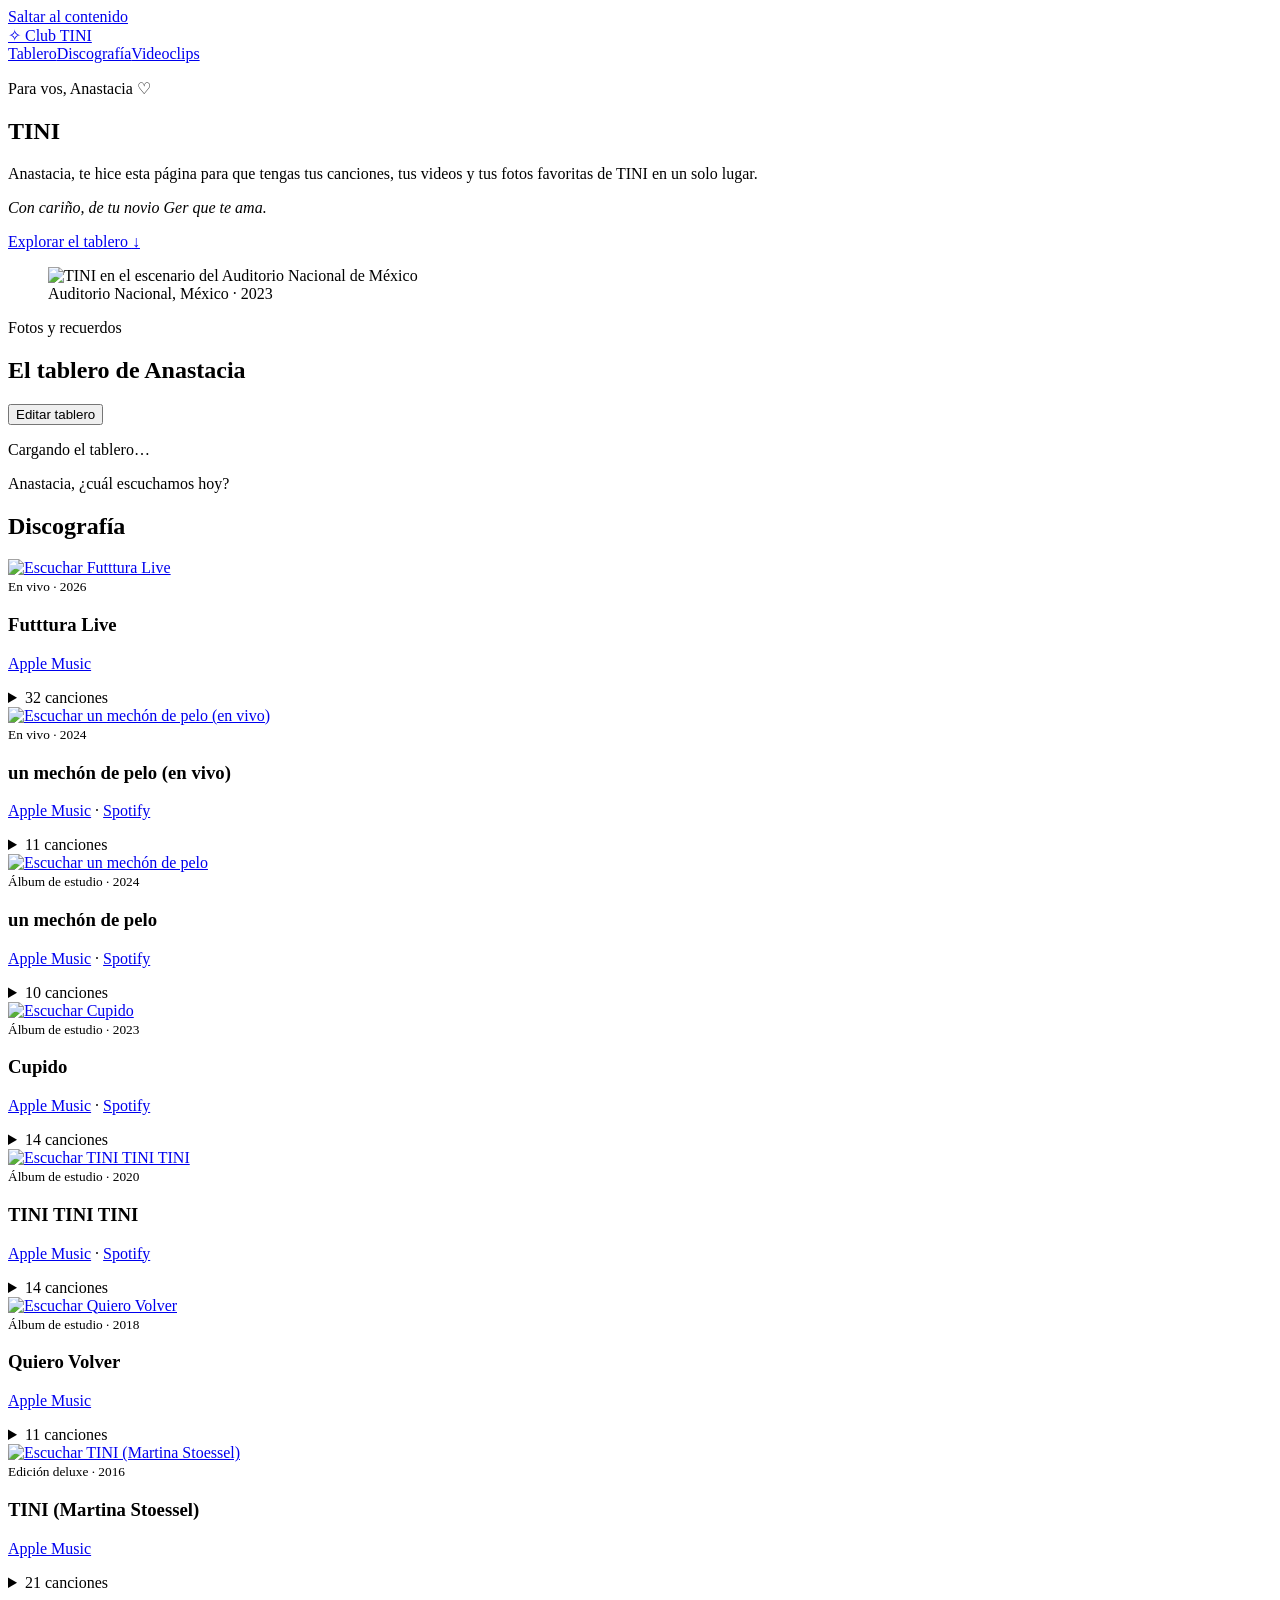
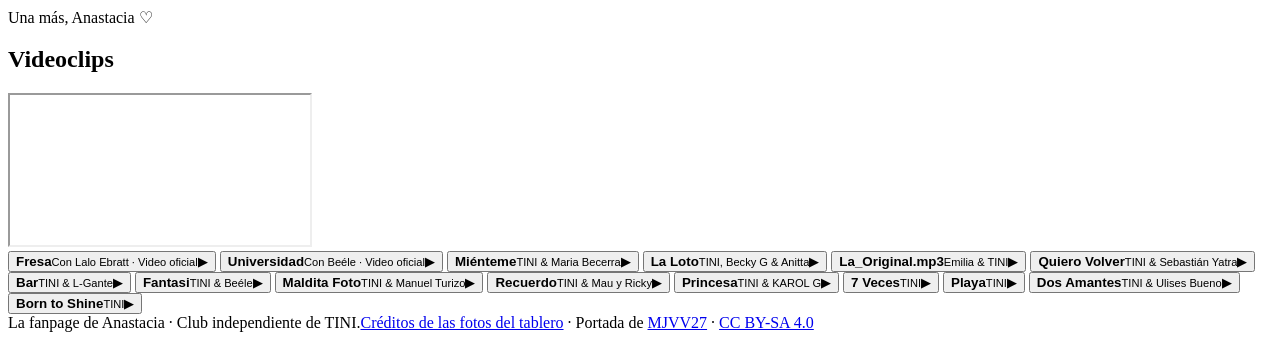
==== commit ed4201a9: "Permitir saltar al contenido principal con el teclado Permite saltar la navegación con el teclado. M" ====
--- a/public/index.html
+++ b/public/index.html
@@ -15,8 +15,9 @@
 <meta name="twitter:card" content="summary_large_image">
 <link rel="icon" type="image/png" sizes="64x64" href="/favicon.png"><link rel="stylesheet" href="/estilos.css"><script src="/tablero.js" type="module"></script>
 </head><body class="tini">
+<a class="salto-contenido" href="#inicio">Saltar al contenido</a>
 <header class="cabecera"><div class="ancho barra"><a class="marca" href="#inicio">✧ Club TINI</a><nav aria-label="Navegación"><a href="#tablero">Tablero</a><a href="#seleccion">Discografía</a><a href="#extras">Videoclips</a></nav></div></header>
-<main id="inicio"><section class="portada ancho"><div class="titular"><p class="rubro">Para vos, Anastacia ♡</p>
+<main id="inicio" tabindex="-1"><section class="portada ancho"><div class="titular"><p class="rubro">Para vos, Anastacia ♡</p>
 <h1>TINI</h1>
 <p class="bajada">Anastacia, te hice esta página para que tengas tus canciones, tus videos y tus fotos favoritas de TINI en un solo lugar.</p><p class="bajada"><em>Con cariño, de tu novio Ger que te ama.</em></p>
 <a class="boton" href="#tablero">Explorar el tablero <span aria-hidden="true">↓</span></a></div>
